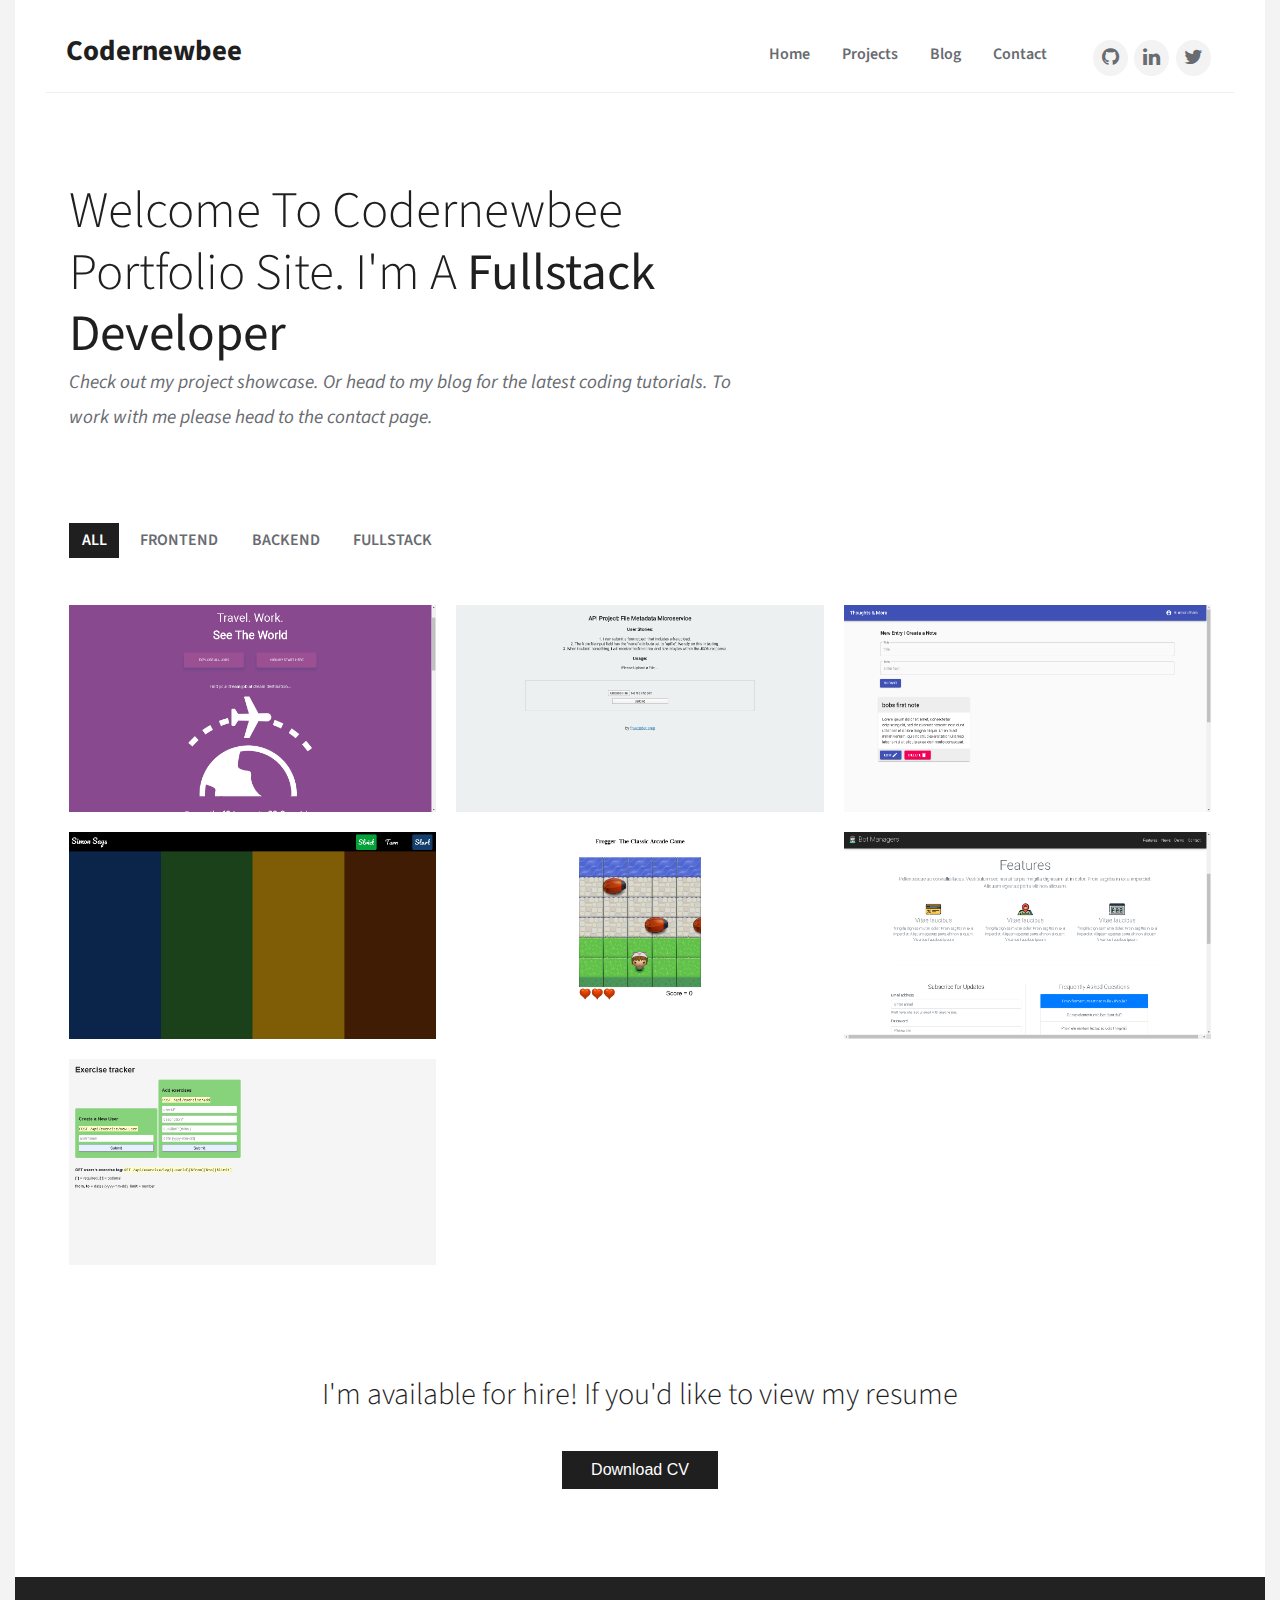
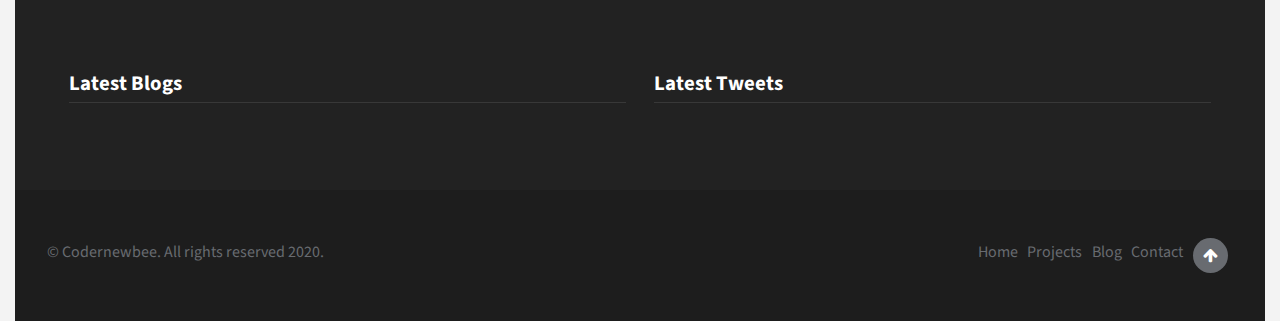
==== index.html @ edf84854 "add resume link and comments to rss script file" ====
<!DOCTYPE html>
<html>
  <head>
    <meta charset="utf-8" />
    <meta http-equiv="X-UA-Compatible" content="IE=edge" />
    <title>Codernewbee- The Portfolio</title>
    <meta name="viewport" content="width=device-width, initial-scale=1" />
    <link rel="stylesheet" type="text/css" href="shared.css" />
    <link rel="stylesheet" type="text/css" media="screen" href="main.css" />
    <link rel="stylesheet" href="./font-awesome/css/font-awesome.min.css" />
  </head>
  <body>
    <div class="wrapper">
      <!--start header-->
      <header class="main-header">
        <a href="index.html" class="main-header__brand">
          Codernewbee
        </a>
        <nav class="main-nav">
          <ul class="main-nav__items">
            <li class="main-nav__item"><a href="index.html">Home</a></li>
            <li class="main-nav__item"><a href="#projects">Projects </a></li>
            <li class="main-nav__item">
              <a href="https://codernewbee-blog.netlify.com/">Blog</a>
            </li>
            <li class="main-nav__item">
              <a href="contact/index.html">Contact</a>
            </li>
            <li class="main-nav__item social firstlink">
              <a href="https://github.com/luckyrose89"
                ><i class="fa fa-github" aria-hidden="true"></i
              ></a>
            </li>
            <li class="main-nav__item social">
              <a href="https://www.linkedin.com/in/avidrutham/"
                ><i class="fa fa-linkedin" aria-hidden="true"></i
              ></a>
            </li>
            <li class="main-nav__item social">
              <a href="https://twitter.com/coderNewbee"
                ><i class="fa fa-twitter" aria-hidden="true"></i
              ></a>
            </li>
          </ul>
        </nav>
        <button class="main-nav__toggle">
          <i class="fa fa-bars" aria-hidden="true"></i>
        </button>
      </header>
      <!--end of header-->
      <nav class="mobile-nav">
        <ul class="mobile-nav__items">
          <li class="mobile-nav__item"><a href="index.html">Home</a></li>
          <li class="mobile-nav__item"><a href="#projects">Projects</a></li>
          <li class="mobile-nav__item">
            <a href="https://codernewbee-blog.netlify.com/">Blog</a>
          </li>
          <li class="mobile-nav__item">
            <a href="./contact/index.html">Contact</a>
          </li>
        </ul>
      </nav>
      <!--end of mobile nav-->
      <section class="showcase">
        <div class="container">
          <div class="showcase-header">
            <h1 class="page-heading">
              Welcome to codernewbee portfolio site. I'm a
              <strong class="showcase-header__feature"></strong>
            </h1>
            <p class="page-tagline">
              Check out my project showcase. Or head to my blog for the latest
              coding tutorials. To work with me please head to the contact page.
            </p>
          </div>
          <div class="showcase-filter">
            <ul class="showcase-filter__items">
              <li
                class="showcase-filter__item active-link"
                data-project-type="all"
              >
                All
              </li>
              <li class="showcase-filter__item" data-project-type="frontend">
                Frontend
              </li>
              <li class="showcase-filter__item" data-project-type="backend">
                Backend
              </li>
              <li class="showcase-filter__item" data-project-type="fullstack">
                Fullstack
              </li>
            </ul>
          </div>
          <div class="showcase-gallery" id="projects">
            <div class="showcase-column fullstack">
              <div class="content">
                <img
                  class="gallery-img"
                  src="images/jobsOntheGo_fullstack.png"
                  alt="JobsOntheGo project"
                />
                <div class="showcase-overlay">
                  <div class="showcase-text">
                    Jobs On the Go
                    <p>
                      <a href="https://jobsonthego.herokuapp.com/">Live</a> |
                      <a href="https://github.com/luckyrose89/Jobbatical-clone"
                        >Repo</a
                      >
                    </p>
                  </div>
                </div>
              </div>
            </div>
            <div class="showcase-column backend">
              <div class="content">
                <img
                  class="gallery-img"
                  src="images/file-metadata_backend.png"
                  alt="file metadata API"
                />
                <div class="showcase-overlay">
                  <div class="showcase-text">
                    File Metadata API
                    <p>
                      <a href="https://mica-drill.glitch.me/">Live</a> |
                      <a
                        href="https://github.com/luckyrose89/File-Metadata-Microservice"
                        >Repo</a
                      >
                    </p>
                  </div>
                </div>
              </div>
            </div>
            <div class="showcase-column fullstack">
              <div class="content">
                <img
                  class="gallery-img"
                  src="images/journal_fullstack.png"
                  alt="Journal project"
                />
                <div class="showcase-overlay">
                  <div class="showcase-text">
                    Journal App
                    <p>
                      <a href="https://tranquil-tor-91514.herokuapp.com/login"
                        >Live</a
                      >
                      |
                      <a href="https://github.com/luckyrose89/Journal-App"
                        >Repo</a
                      >
                    </p>
                  </div>
                </div>
              </div>
            </div>
            <div class="showcase-column frontend">
              <div class="content">
                <img
                  class="gallery-img"
                  src="images/simon_frontend.png"
                  alt="Simon game"
                />
                <div class="showcase-overlay">
                  <div class="showcase-text">
                    Simon
                    <p>
                      <a href="https://luckyrose89.github.io/Simon/">Live</a> |
                      <a href="https://github.com/luckyrose89/Simon">Repo</a>
                    </p>
                  </div>
                </div>
              </div>
            </div>
            <div class="showcase-column frontend">
              <div class="content">
                <img
                  class="gallery-img"
                  src="images/frogger_frontend.png"
                  alt="Frogger game"
                />
                <div class="showcase-overlay">
                  <div class="showcase-text">
                    Frogger
                    <p>
                      <a href="https://luckyrose89.github.io/ArcadeGame/"
                        >Live</a
                      >
                      |
                      <a href="https://github.com/luckyrose89/ArcadeGame"
                        >Repo</a
                      >
                    </p>
                  </div>
                </div>
              </div>
            </div>
            <div class="showcase-column frontend">
              <div class="content">
                <img
                  class="gallery-img"
                  src="images/landing-page_frontend.png"
                  alt="A Landing page"
                />
                <div class="showcase-overlay">
                  <div class="showcase-text">
                    Sample Landing Page
                    <p>
                      <a
                        href="https://luckyrose89.github.io/Product-Landing-Page/"
                        >Live</a
                      >
                      |
                      <a
                        href="https://github.com/luckyrose89/Product-Landing-Page"
                        >Repo</a
                      >
                    </p>
                  </div>
                </div>
              </div>
            </div>
            <div class="showcase-column backend">
              <div class="content">
                <img
                  class="gallery-img"
                  src="images/exercise-tracker_backend.png"
                  alt="Exercise tracker API"
                />
                <div class="showcase-overlay">
                  <div class="showcase-text">
                    Exercise tracker API
                    <p>
                      <a href="https://wry-warlock.glitch.me/">Live</a> |
                      <a href="https://github.com/luckyrose89/Exercise-tracker"
                        >Repo</a
                      >
                    </p>
                  </div>
                </div>
              </div>
            </div>
          </div>
        </div>
      </section>
      <section class="cta container">
        <div class="cta__message">
          <h2>I'm available for hire! If you'd like to view my resume</h2>
          <button class="cta__button">
            <a
              href="https://docs.google.com/document/d/1i9VKTopOJbu88uS7OAWwWIvFLZ_GgOrncDjkkI0G_E4/edit?usp=sharing"
              download="filename"
              class="cta__link"
              >Download CV</a
            >
          </button>
        </div>
      </section>

      <!--start footer-->
      <footer>
        <div class="footer-widgets">
          <div class="widget">
            <div class="widget-title">
              <h3>Latest Blogs</h3>
            </div>
            <ul class="widget-body blog-widget"></ul>
          </div>
          <div class="widget">
            <div class="widget-title">
              <h3>Latest Tweets</h3>
            </div>
            <ul class="widget-body twitter-widget"></ul>
          </div>
        </div>
      </footer>
      <div class="copyrights">
        <div class="copyrights-wrapper">
          <div class="copyright-line">
            &copy; Codernewbee. All rights reserved 2020.
          </div>
          <div class="footer-nav">
            <ul class="footer-nav__items">
              <li class="footer-nav__item"><a href="index.html">Home</a></li>
              <li class="footer-nav__item"><a href="#projects">Projects</a></li>
              <li class="footer-nav__item">
                <a href="https://codernewbee-blog.netlify.com/">Blog</a>
              </li>
              <li class="footer-nav__item">
                <a href="./contact/index.html">Contact</a>
              </li>
              <li class="footer-nav__item scroll-top">
                <i class="fa fa-arrow-up" aria-hidden="true"></i>
              </li>
            </ul>
          </div>
        </div>
      </div>
      <!--end of footer-->
    </div>
    <script src="shared.js"></script>
    <script src="rss-script.js"></script>
    <script src="main.js"></script>
  </body>
</html>
---- shared.css ----
@import url("https://fonts.googleapis.com/css?family=Source+Sans+Pro:300,400,400i,600,700,900&display=swap");
* {
  box-sizing: border-box;
  margin: 0;
}

html {
  height: 100%;
  scroll-behavior: smooth;
}

body {
  font-family: "Source Sans Pro", sans-serif;
  background: #f3f3f3;
  color: #686b70;
  padding: 30px;
  line-height: 1.80857;
}

a {
  color: #686b70;
  text-decoration: none;
}

ul {
  padding: 0;
  margin: 0;
  list-style: none;
}

.container {
  padding-left: 0.9rem;
  padding-right: 0.9rem;
  margin-right: auto;
  margin-left: auto;
}

.mobile-nav,
.footer-widgets,
.main-header {
  margin: 0 auto;
}

.page-heading {
  font-size: 3.2rem;
  font-weight: 300;
  line-height: 1.2;
  color: #1f1f1f;
  text-transform: capitalize;
}

.page-tagline {
  font-size: 1.2rem;
  font-weight: 400;
  font-style: italic;
  letter-spacing: 0;
  margin: 0;
}

.wrapper {
  background: #fff;
}

.main-header {
  width: 95%;
  display: flex;
  justify-content: space-between;
  padding: 1rem 1.25rem;
  border-bottom: 1px solid #efefef;
}

.main-header__brand {
  color: #1f1f1f;
  font-size: 1.8rem;
  line-height: 1.4;
  font-weight: 700;
  margin-top: 1rem;
}

.main-nav {
  margin-top: 1.5rem;
}

.main-nav__items,
.footer-nav__items {
  display: flex;
}

.main-nav__item {
  margin: 0 0.5rem;
  padding: 0 0.5rem;
  font-size: 1rem;
  font-weight: 600;
}

.main-nav__item:hover,
.mobile-nav__item a:hover {
  border-top: 2px solid #bdb099;
  border-bottom: 2px solid #bdb099;
  cursor: pointer;
}

.social {
  color: #777;
  background: #f3f3f3;
  width: 35px;
  font-size: 1.25rem;
  text-align: center;
  font-weight: lighter;
  border-radius: 100%;
  margin: 0 0.2rem;
}

.social.firstlink {
  margin-left: 30px;
}

.social:hover {
  border: none;
  background: #bdb099;
}

.social a:hover {
  color: #fff;
}

.main-nav__toggle {
  background: #fff;
  border: 1px solid #ddd;
  padding: 9px 10px;
  border-radius: 4px;
  margin: 1rem 0.9rem 0 0;
  display: none;
}

.main-nav__toggle i {
  color: #777;
  font-size: 1.4rem;
}

.main-nav__toggle:hover {
  background: #ddd;
}

.main-nav__toggle:focus {
  outline: none;
}

.mobile-nav {
  display: none;
  border-bottom: 1px solid #efefef;
  width: 95%;
}

.mobile-nav__items {
  margin: 0;
  list-style: none;
  padding: 0.5rem 0 1.5rem 1.5rem;
}

.mobile-nav__item {
  font-weight: 600;
  line-height: 20px;
  padding: 0.5rem 1rem;
}

.mobile-nav__item a {
  padding: 0.5rem;
}

.active {
  display: block;
}

footer {
  margin-top: 5.5rem;
  margin-bottom: -0.1rem;
  padding: 5.5rem 0;
  background-color: #222222;
}

.footer-widgets {
  display: flex;
  padding-left: 0.9rem;
  padding-right: 0.9rem;
  max-width: 1200px;
  justify-content: space-between;
}

.widget {
  padding: 0 0.9rem;
  color: #fff;
  width: 50%;
}

.widget-title h3 {
  font-size: 1.3rem;
  font-weight: bold;
  border-bottom: 1px solid rgba(255, 255, 255, 0.1);
}

.copyrights {
  background: #1d1d1d;
  padding: 3rem 0;
}

.copyrights-wrapper {
  padding-left: 1rem;
  padding-right: 1rem;
  margin-right: 1rem;
  margin-left: 1rem;
  display: flex;
  justify-content: space-between;
}

.footer-nav__item {
  margin: 0 0.3rem;
}

.scroll-top {
  color: #fff;
  background: #686b70;
  border-radius: 50%;
}

.scroll-top i {
  height: 2.2rem;
  width: 2.2rem;
  line-height: 35px;
  text-align: center;
}

.scroll-top:hover {
  background: #777;
  cursor: pointer;
}

.rssdog {
  font-family: "Source Sans Pro", sans-serif;
  font-size: 1.1rem;
}
/* Media Queries*/

@media (min-width: 740px) {
  .mobile-nav {
    display: none;
  }
}

@media (max-width: 740px) {
  .main-nav {
    display: none;
  }

  .main-nav__toggle {
    display: block;
  }

  .copyrights-wrapper {
    display: block;
  }
}

@media (max-width: 800px) {
  .social {
    display: none;
  }
}

@media (max-width: 960px) {
  .footer-widgets {
    display: block;
  }

  .widget {
    width: 100%;
  }
}

@media (max-width: 1380px) {
  body {
    padding: 0 15px;
  }
}

@media (max-width: 1100px) {
  body {
    padding: 0;
  }
}

@media (max-width: 30rem) {
  .page-heading {
    font-size: 1.6rem;
  }

  .page-tagline {
    font-size: 1rem;
  }
}
---- main.css ----
.showcase,
.cta {
  padding-top: 5.5rem;
  max-width: 1200px;
  margin: 0 auto;
}

.showcase-header {
  max-width: 700px;
}

.showcase-header,
.showcase-filter {
  width: 100%;
  padding: 0 0.9rem;
}

.showcase-filter {
  margin-top: 5.5rem;
  padding-bottom: 1.25rem;
}

.showcase-filter__items {
  margin: 0;
  padding: 0;
  list-style: none;
  display: flex;
  margin-bottom: 0.8rem;
  width: 100%;
}

.showcase-filter__item {
  margin-right: 0.5rem;
  text-transform: uppercase;
  font-weight: 600;
  padding: 0.2rem 0.8rem;
}

.showcase-filter__item:hover {
  cursor: pointer;
}

.showcase-gallery {
  display: grid;
  grid-gap: 1.25rem;
  grid-template-columns: repeat(auto-fill, minmax(280px, 3fr));
  padding: 0.9rem;
}

.gallery-img {
  width: 100%;
  height: 100%;
  display: block;
  object-fit: cover;
}

.showcase-overlay {
  background: #1f1f1f;
  position: absolute;
  top: 0;
  bottom: 0;
  right: 0;
  left: 0;
  width: 100%;
  height: 100%;
  opacity: 0;
  transition: 0.5s ease;
}

.showcase-text a:hover {
  color: #ffffff;
  cursor: pointer;
  text-decoration: underline;
}

.active-link {
  background: #1f1f1f;
  color: #ffffff;
}

.showcase-column {
  display: none;
  position: relative;
}

.showcase-column:hover .showcase-overlay {
  opacity: 1;
}

.showcase-text {
  color: #ffffff;
  font-size: 1.4rem;
  position: absolute;
  top: 50%;
  left: 50%;
  text-align: center;
  transform: translate(-50%, -50%);
}

.showcase-show {
  display: block;
}

.cta__message {
  text-align: center;
}

.cta__message h2 {
  font-size: 1.9rem;
  font-weight: 300;
  margin: 0 0 1.8rem;
  padding: 0;
  color: #1f1f1f;
}

.cta__button {
  background: #1f1f1f;
  border: none;
  padding: 0.6rem 1.8rem;
  font-size: 1rem;
}

.cta__button:hover {
  background: #bdb099;
  cursor: pointer;
}

.cta__link {
  color: #ffffff;
}

/* Media Queries */

@media (max-width: 40rem) {
  .showcase-filter__items {
    justify-content: center;
    flex-wrap: wrap;
  }
  .showcase-filter__item {
    font-size: 14px;
    flex-basis: 15%;
  }
  .showcase-gallery {
    padding: 0;
  }
}

@media (max-width: 30rem) {
  .cta__message h2 {
    font-size: 1.6rem;
  }
}
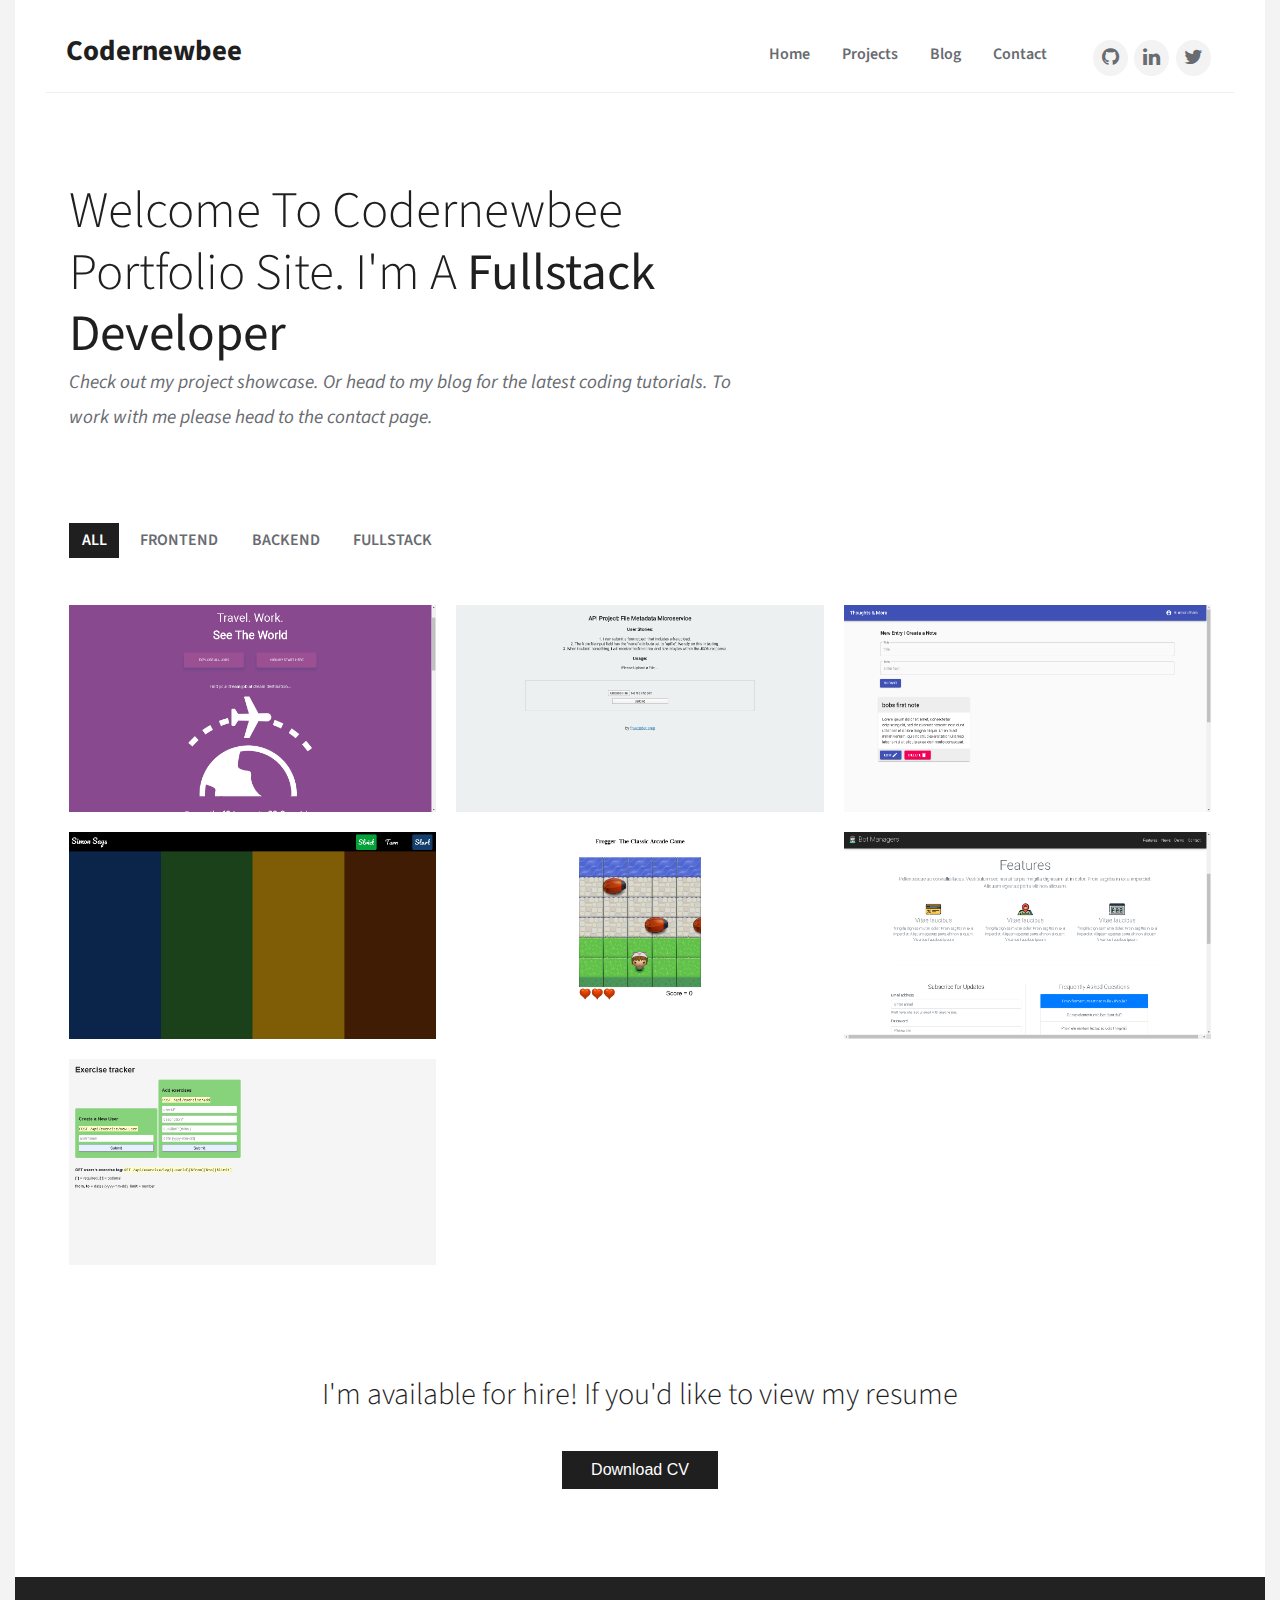
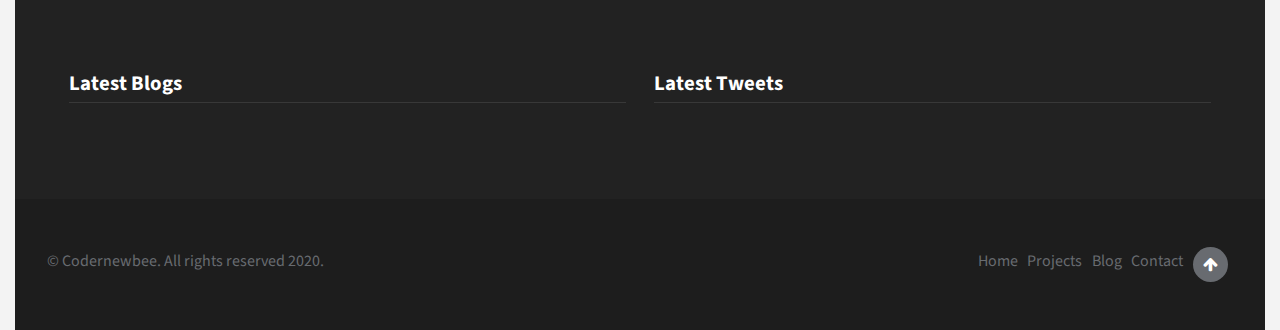
==== commit 0adc2ab5: "create scripts folder and relocate js files" ====
--- a/index.html
+++ b/index.html
@@ -301,8 +301,8 @@
       </div>
       <!--end of footer-->
     </div>
-    <script src="shared.js"></script>
-    <script src="rss-script.js"></script>
-    <script src="main.js"></script>
+    <script src="scripts/shared.js"></script>
+    <script src="scripts/rss-script.js"></script>
+    <script src="scripts/main.js"></script>
   </body>
 </html>
--- a/shared.css
+++ b/shared.css
@@ -199,6 +199,17 @@
   border-bottom: 1px solid rgba(255, 255, 255, 0.1);
 }
 
+.widget-body {
+  margin-top: 0.6rem;
+}
+
+.blog-Item,
+.tweet-Item {
+  padding: 0.5rem;
+  font-size: 1.1rem;
+  font-weight: 300;
+}
+
 .copyrights {
   background: #1d1d1d;
   padding: 3rem 0;
--- a/main.css
+++ b/main.css
@@ -64,7 +64,6 @@
   width: 100%;
   height: 100%;
   opacity: 0;
-  transition: 0.5s ease;
 }
 
 .showcase-text a:hover {
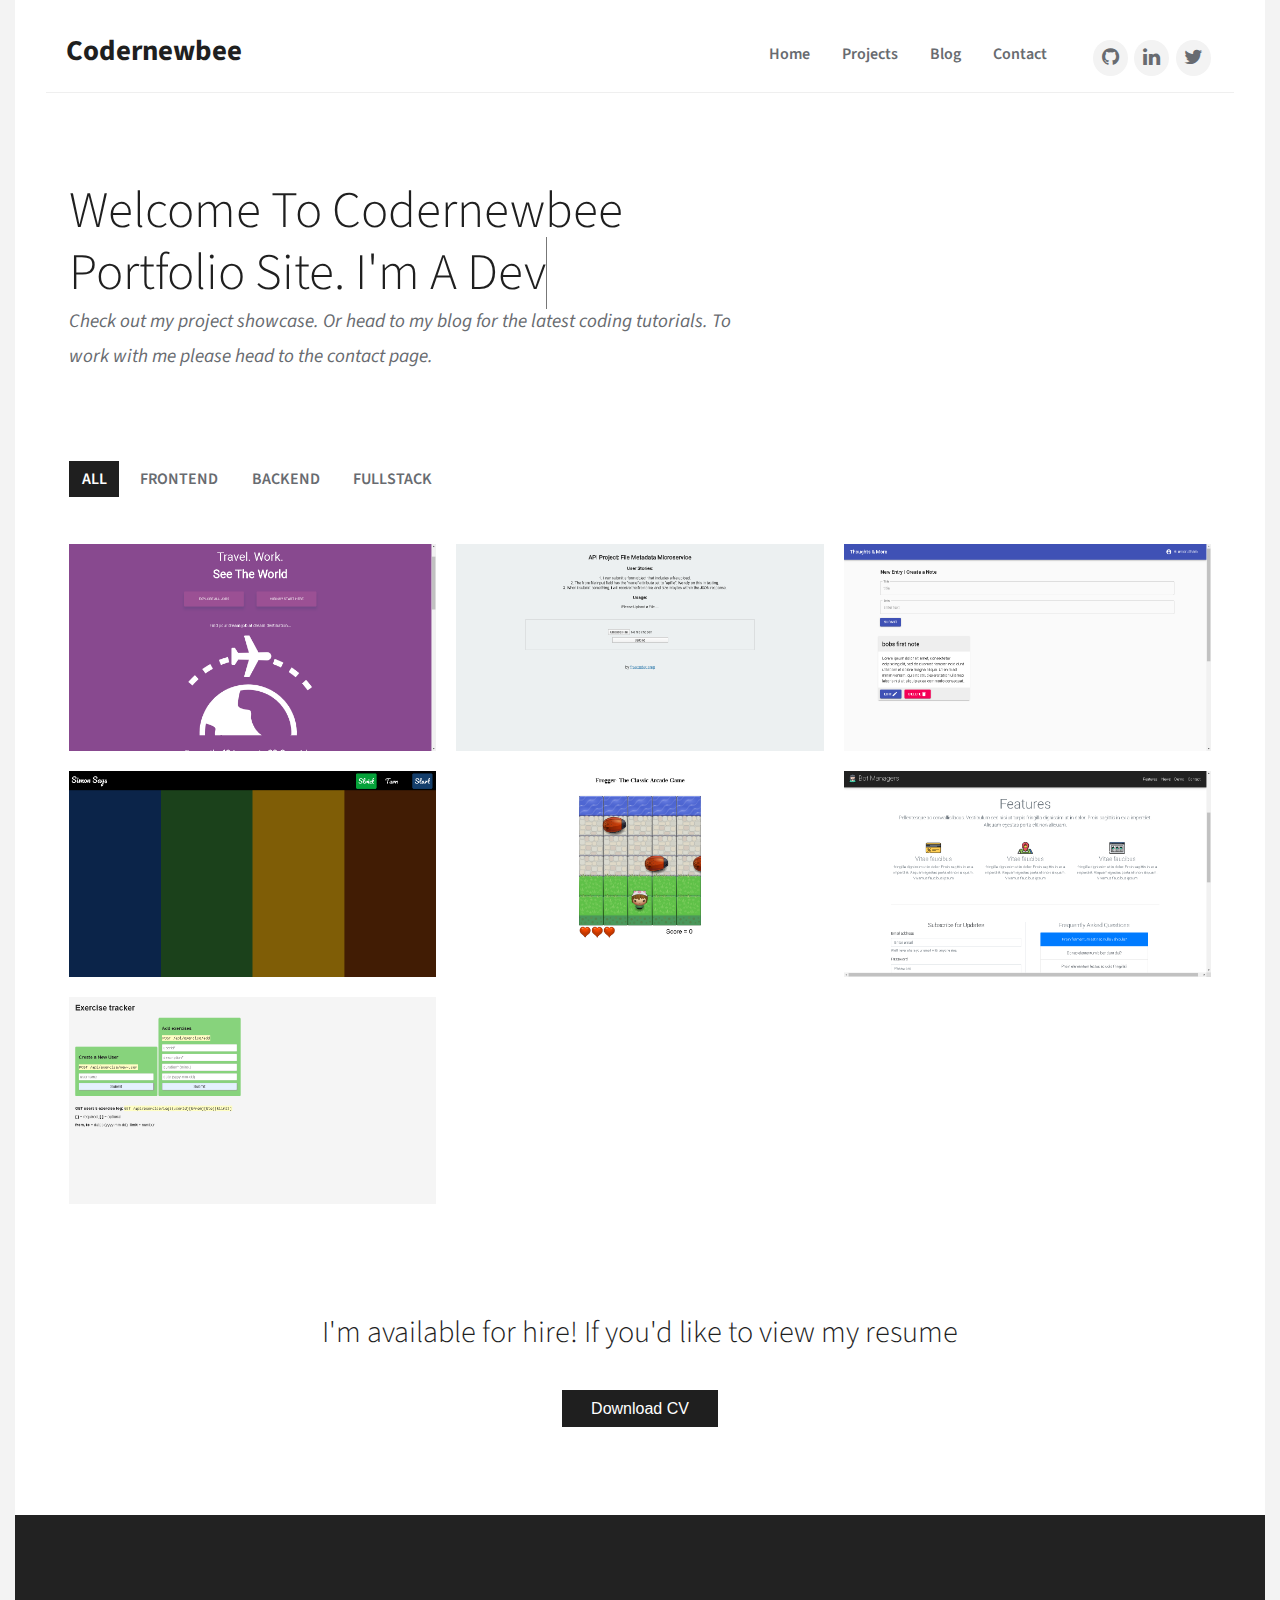
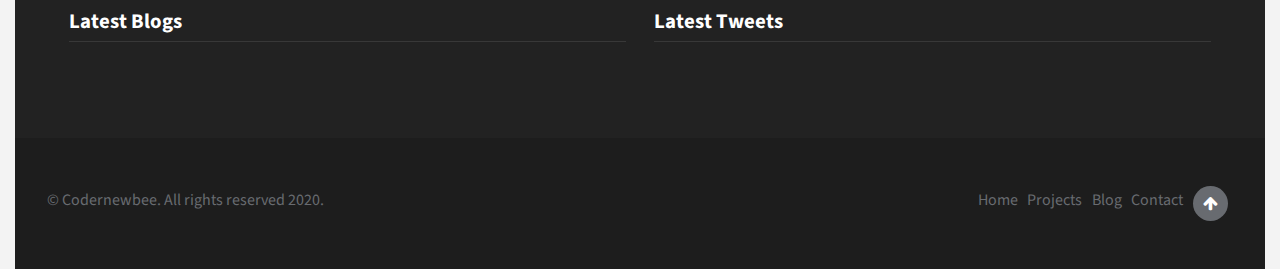
==== commit 1f43eec9: "add typewriter effect to header tagline" ====
--- a/index.html
+++ b/index.html
@@ -66,7 +66,7 @@
           <div class="showcase-header">
             <h1 class="page-heading">
               Welcome to codernewbee portfolio site. I'm a
-              <strong class="showcase-header__feature"></strong>
+              <span class="showcase-header__feature" data-wait="3000"></span>
             </h1>
             <p class="page-tagline">
               Check out my project showcase. Or head to my blog for the latest
--- a/main.css
+++ b/main.css
@@ -7,12 +7,16 @@
 
 .showcase-header {
   max-width: 700px;
+  transition: height 500ms ease-out;
 }
 
 .showcase-header,
 .showcase-filter {
   width: 100%;
   padding: 0 0.9rem;
+}
+.showcase-header__feature > .txt {
+  border-right: 0.05rem solid #777777;
 }
 
 .showcase-filter {
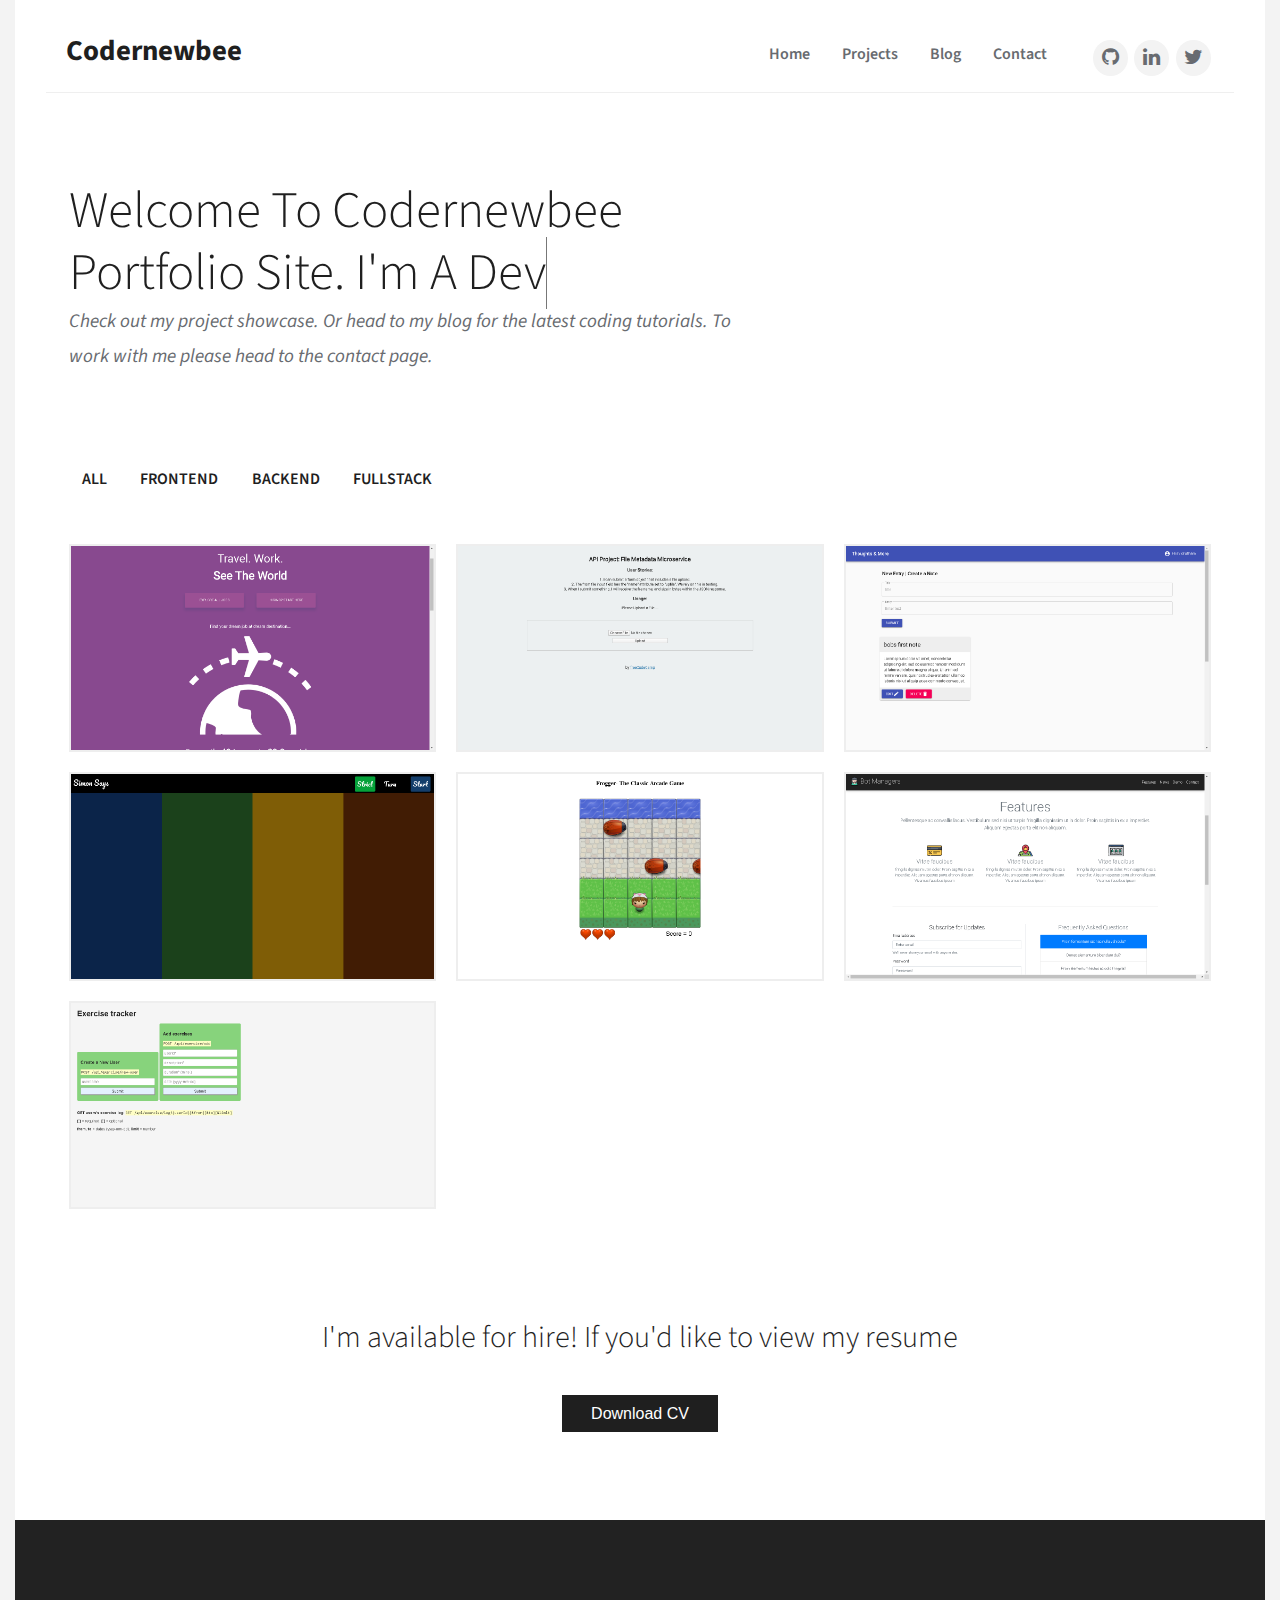
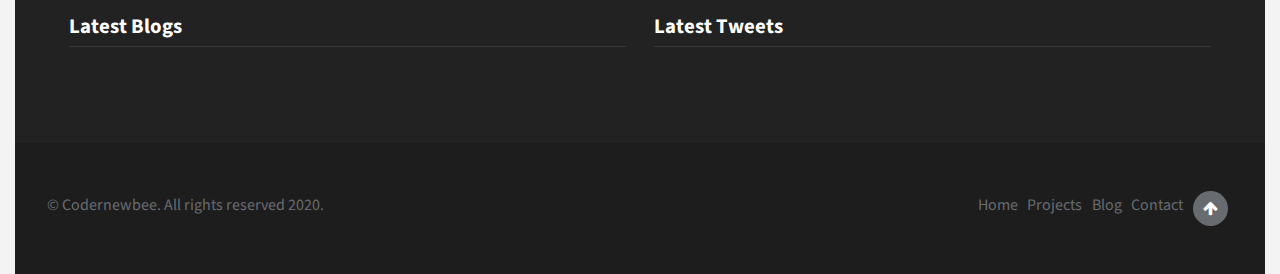
==== commit fbd8f429: "add mixitup to animate showcase gallery and filter items" ====
--- a/index.html
+++ b/index.html
@@ -75,25 +75,22 @@
           </div>
           <div class="showcase-filter">
             <ul class="showcase-filter__items">
-              <li
-                class="showcase-filter__item active-link"
-                data-project-type="all"
-              >
+              <li class="showcase-filter__item " data-filter="all">
                 All
               </li>
-              <li class="showcase-filter__item" data-project-type="frontend">
+              <li class="showcase-filter__item" data-filter=".frontend">
                 Frontend
               </li>
-              <li class="showcase-filter__item" data-project-type="backend">
+              <li class="showcase-filter__item" data-filter=".backend">
                 Backend
               </li>
-              <li class="showcase-filter__item" data-project-type="fullstack">
+              <li class="showcase-filter__item" data-filter=".fullstack">
                 Fullstack
               </li>
             </ul>
           </div>
           <div class="showcase-gallery" id="projects">
-            <div class="showcase-column fullstack">
+            <div class="mix fullstack showcase-column">
               <div class="content">
                 <img
                   class="gallery-img"
@@ -113,7 +110,7 @@
                 </div>
               </div>
             </div>
-            <div class="showcase-column backend">
+            <div class="mix backend showcase-column">
               <div class="content">
                 <img
                   class="gallery-img"
@@ -134,7 +131,7 @@
                 </div>
               </div>
             </div>
-            <div class="showcase-column fullstack">
+            <div class="mix fullstack showcase-column">
               <div class="content">
                 <img
                   class="gallery-img"
@@ -157,7 +154,7 @@
                 </div>
               </div>
             </div>
-            <div class="showcase-column frontend">
+            <div class="mix frontend showcase-column">
               <div class="content">
                 <img
                   class="gallery-img"
@@ -175,7 +172,7 @@
                 </div>
               </div>
             </div>
-            <div class="showcase-column frontend">
+            <div class="mix frontend showcase-column">
               <div class="content">
                 <img
                   class="gallery-img"
@@ -198,7 +195,7 @@
                 </div>
               </div>
             </div>
-            <div class="showcase-column frontend">
+            <div class="mix frontend showcase-column">
               <div class="content">
                 <img
                   class="gallery-img"
@@ -223,7 +220,7 @@
                 </div>
               </div>
             </div>
-            <div class="showcase-column backend">
+            <div class="mix backend showcase-column">
               <div class="content">
                 <img
                   class="gallery-img"
@@ -302,6 +299,7 @@
       <!--end of footer-->
     </div>
     <script src="scripts/shared.js"></script>
+    <script src="mixitup.min.js"></script>
     <script src="scripts/rss-script.js"></script>
     <script src="scripts/main.js"></script>
   </body>
--- a/main.css
+++ b/main.css
@@ -25,12 +25,10 @@
 }
 
 .showcase-filter__items {
-  margin: 0;
-  padding: 0;
-  list-style: none;
   display: flex;
   margin-bottom: 0.8rem;
   width: 100%;
+  color: #1f1f1f;
 }
 
 .showcase-filter__item {
@@ -42,6 +40,8 @@
 
 .showcase-filter__item:hover {
   cursor: pointer;
+  background: #1f1f1f;
+  color: #ffffff;
 }
 
 .showcase-gallery {
@@ -56,6 +56,11 @@
   height: 100%;
   display: block;
   object-fit: cover;
+}
+
+.showcase-column {
+  position: relative;
+  border: 2px solid #eee;
 }
 
 .showcase-overlay {
@@ -76,16 +81,6 @@
   text-decoration: underline;
 }
 
-.active-link {
-  background: #1f1f1f;
-  color: #ffffff;
-}
-
-.showcase-column {
-  display: none;
-  position: relative;
-}
-
 .showcase-column:hover .showcase-overlay {
   opacity: 1;
 }
@@ -98,10 +93,6 @@
   left: 50%;
   text-align: center;
   transform: translate(-50%, -50%);
-}
-
-.showcase-show {
-  display: block;
 }
 
 .cta__message {
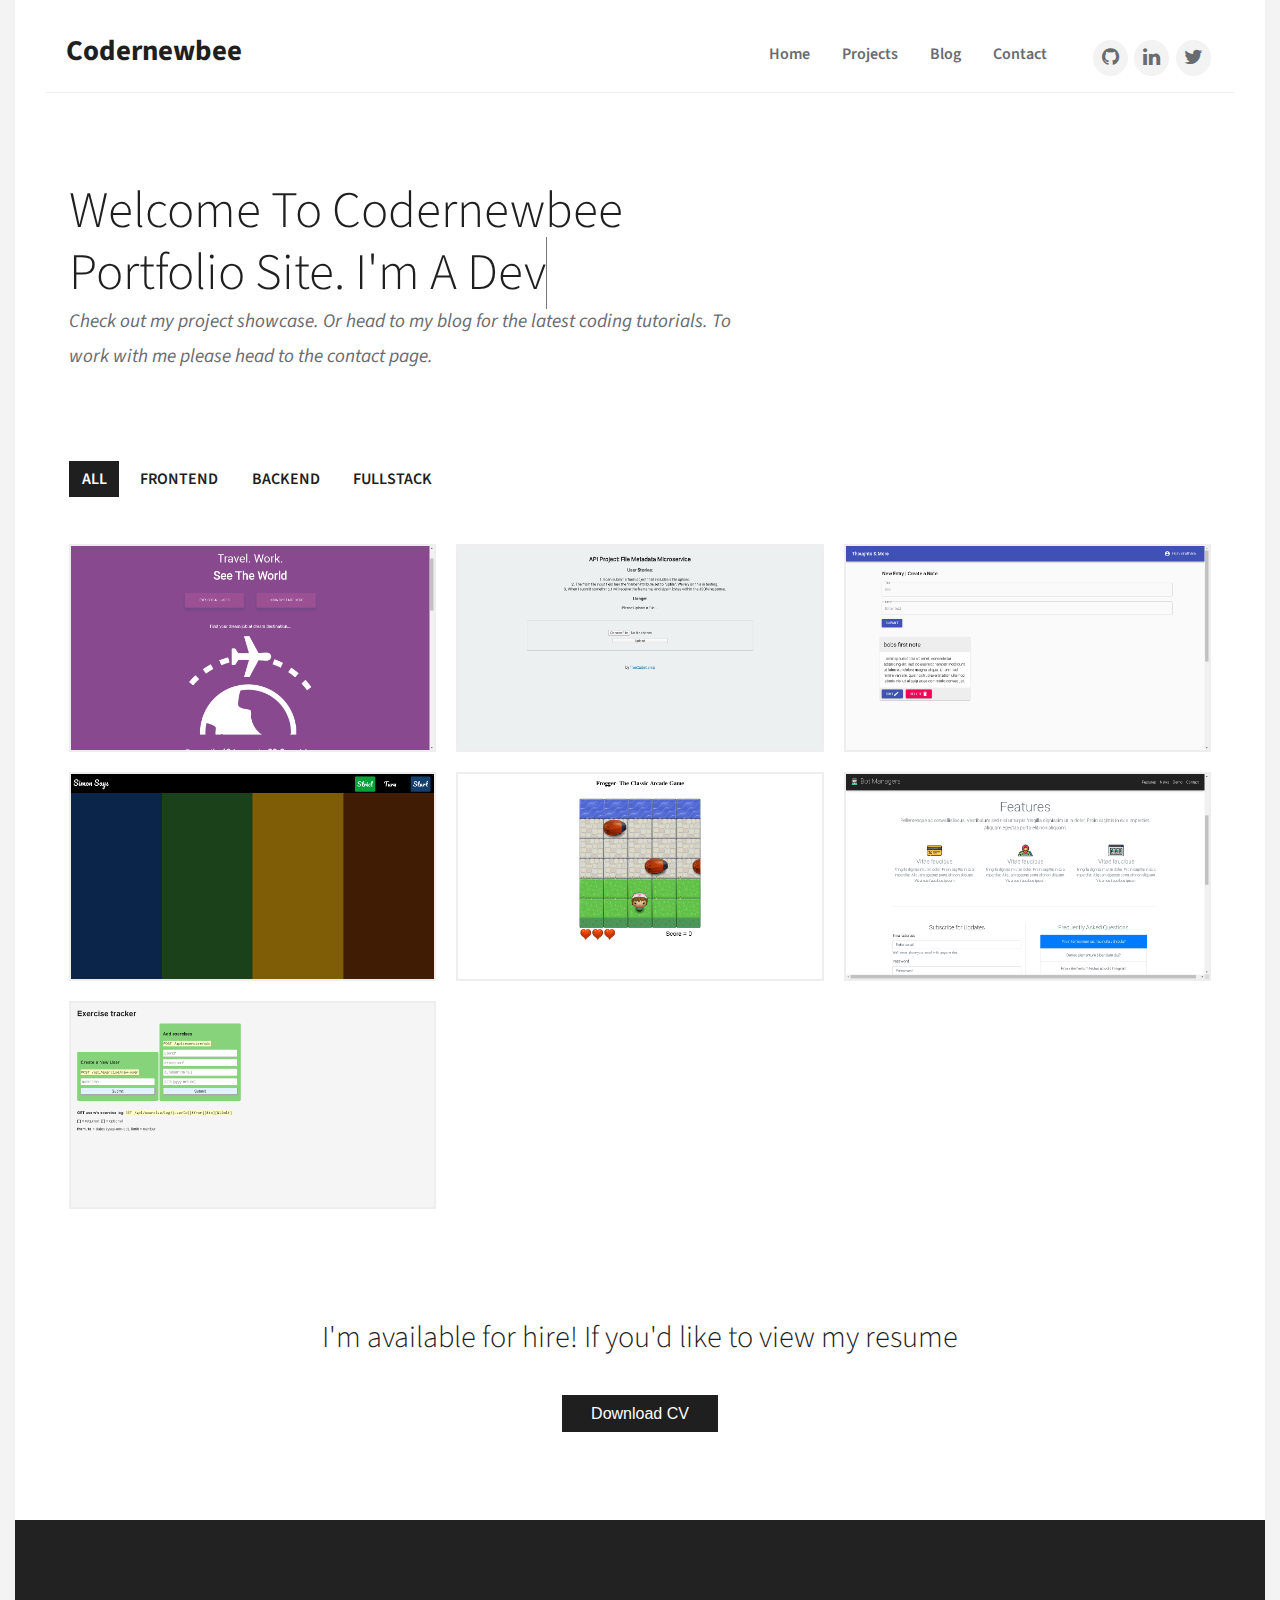
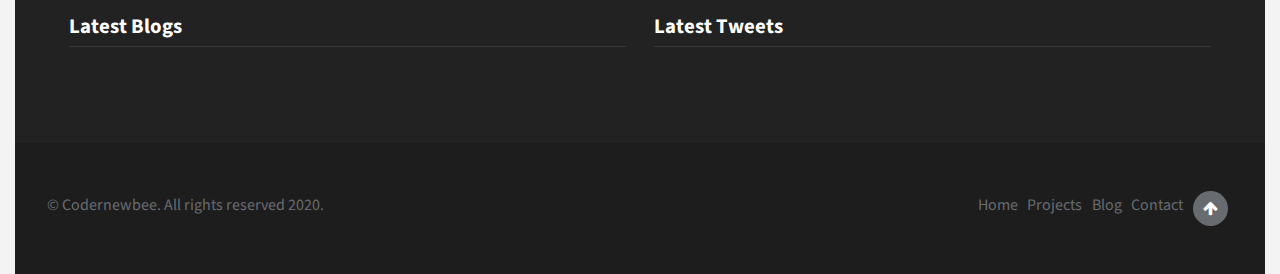
==== commit 9a2cdd78: "add transition to gallery overlays and js to filtering menu" ====
--- a/index.html
+++ b/index.html
@@ -75,7 +75,7 @@
           </div>
           <div class="showcase-filter">
             <ul class="showcase-filter__items">
-              <li class="showcase-filter__item " data-filter="all">
+              <li class="showcase-filter__item active" data-filter="all">
                 All
               </li>
               <li class="showcase-filter__item" data-filter=".frontend">
--- a/main.css
+++ b/main.css
@@ -64,15 +64,15 @@
 }
 
 .showcase-overlay {
+  position: absolute;
+  bottom: 100%;
+  left: 0;
+  right: 0;
+  overflow: hidden;
+  width: 100%;
+  height: 0;
   background: #1f1f1f;
-  position: absolute;
-  top: 0;
-  bottom: 0;
-  right: 0;
-  left: 0;
-  width: 100%;
-  height: 100%;
-  opacity: 0;
+  transition: 0.5s ease;
 }
 
 .showcase-text a:hover {
@@ -82,7 +82,9 @@
 }
 
 .showcase-column:hover .showcase-overlay {
-  opacity: 1;
+  bottom: 0;
+  height: 100%;
+  opacity: 0.8;
 }
 
 .showcase-text {
@@ -123,6 +125,11 @@
   color: #ffffff;
 }
 
+.active {
+  background: #1f1f1f;
+  color: #ffffff;
+}
+
 /* Media Queries */
 
 @media (max-width: 40rem) {
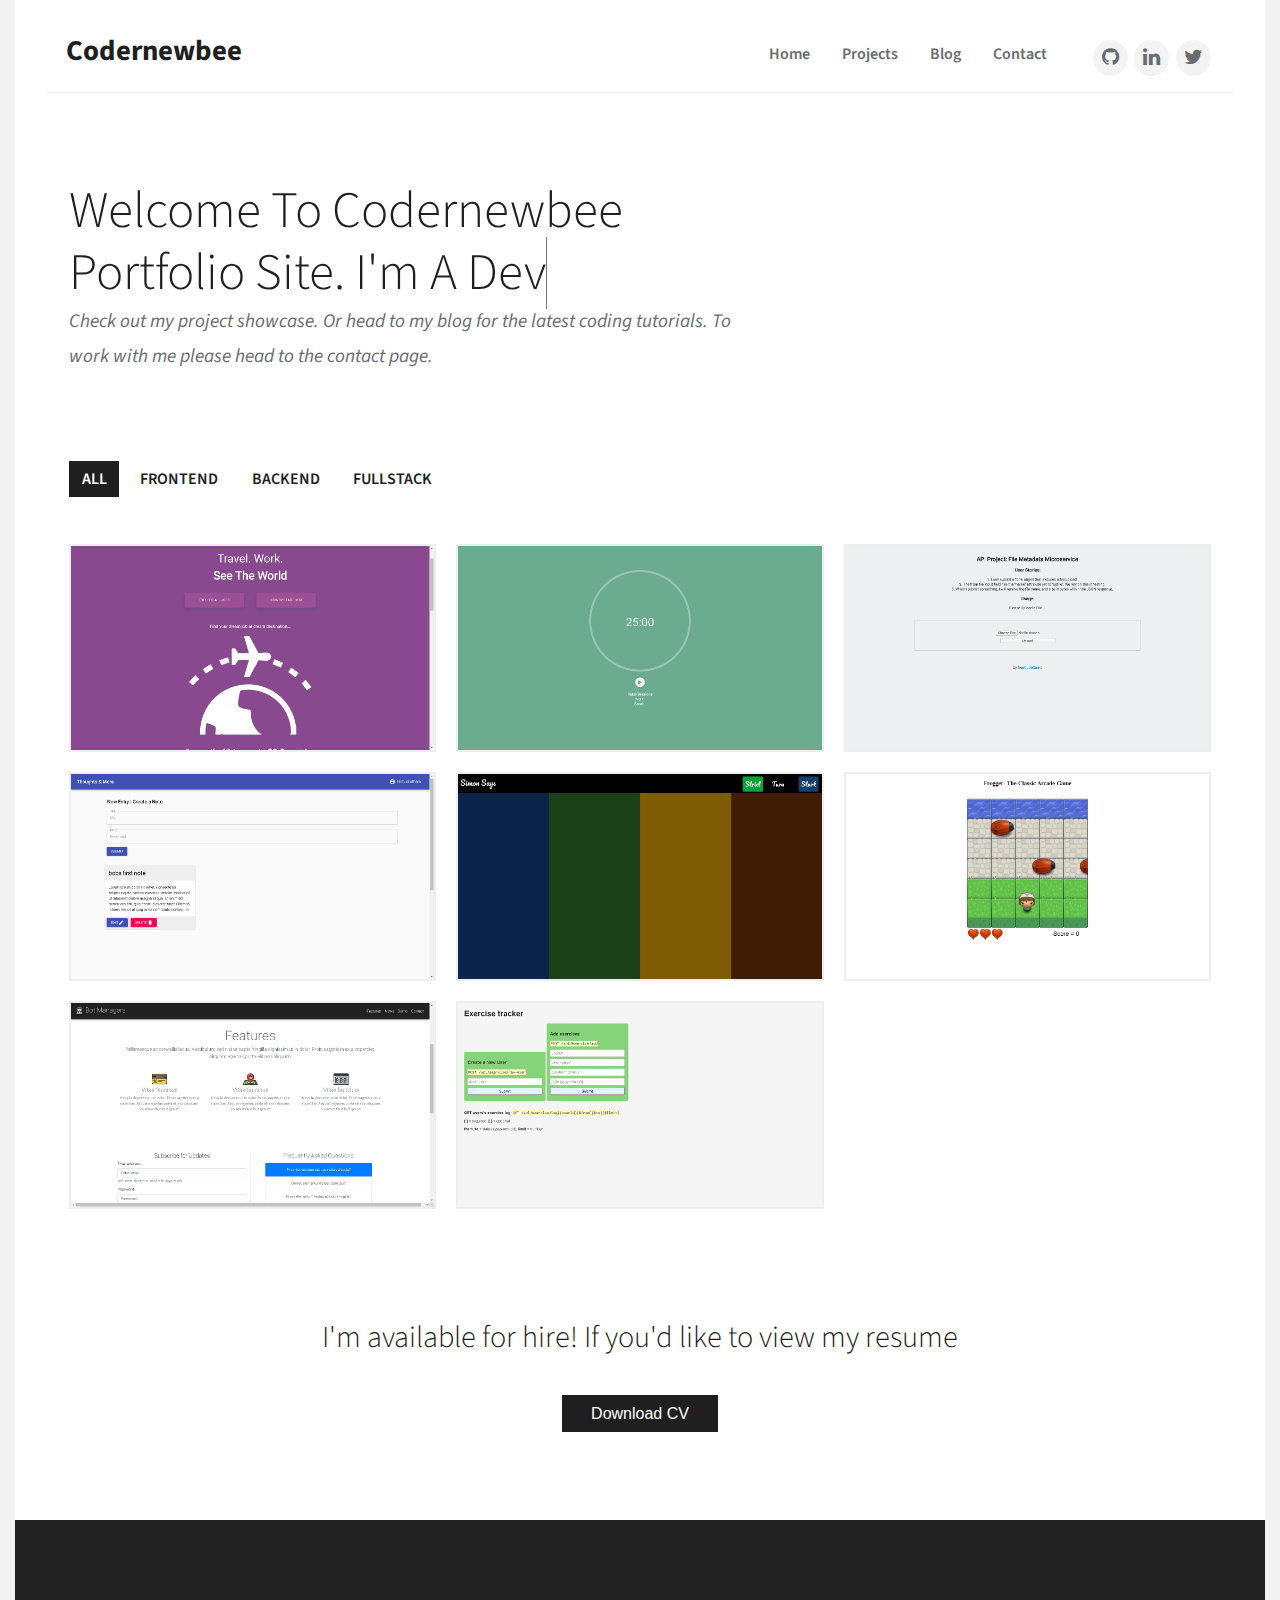
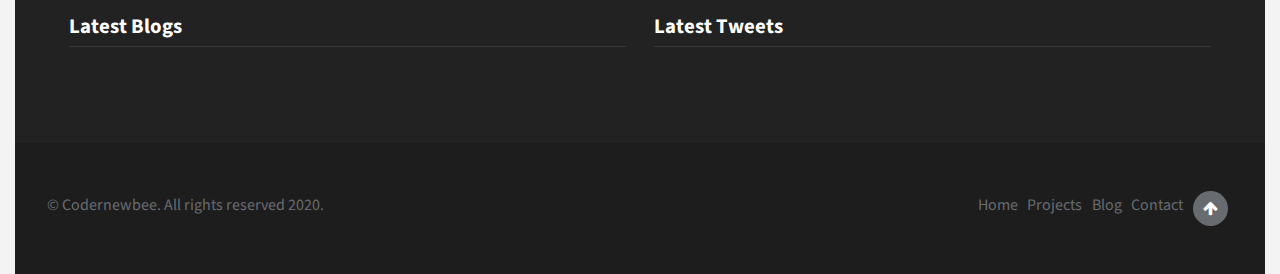
==== commit c28299f7: "add new frontend project to gallery" ====
--- a/index.html
+++ b/index.html
@@ -110,6 +110,29 @@
                 </div>
               </div>
             </div>
+            <div class="mix frontend showcase-column">
+              <div class="content">
+                <img
+                  class="gallery-img"
+                  src="images/pomodoro_frontend.png"
+                  alt="Pomodoro timer project"
+                />
+                <div class="showcase-overlay">
+                  <div class="showcase-text">
+                    Pomodoro Timer
+                    <p>
+                      <a href="https://luckyrose89.github.io/pomodoro-timer/"
+                        >Live</a
+                      >
+                      |
+                      <a href="https://github.com/luckyrose89/pomodoro-timer"
+                        >Repo</a
+                      >
+                    </p>
+                  </div>
+                </div>
+              </div>
+            </div>
             <div class="mix backend showcase-column">
               <div class="content">
                 <img
